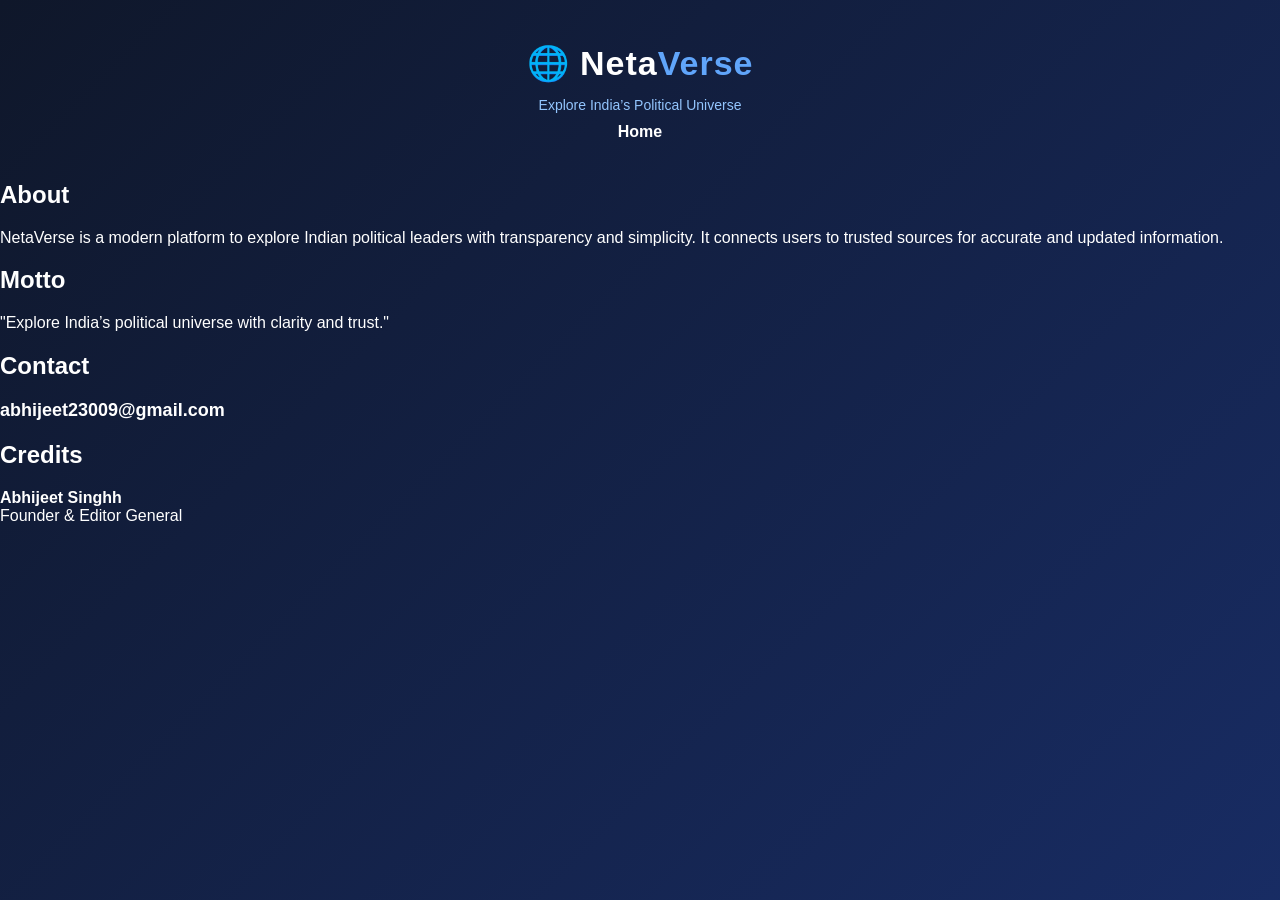
==== about.html @ 5308973b "Create about.html" ====
<!DOCTYPE html>
<html>
<head>
  <title>About - NetaVerse</title>
  <link rel="stylesheet" href="style.css">
</head>
<body>

<header>
  <h1>🌐 Neta<span style="color:#60a5fa;">Verse</span></h1>
  <p class="tagline">Explore India’s Political Universe</p>

  <nav>
    <a href="index.html">Home</a>
  </nav>
</header>

<div class="about-card">

  <h2>About</h2>
  <p>
    NetaVerse is a modern platform to explore Indian political leaders with 
    transparency and simplicity. It connects users to trusted sources for 
    accurate and updated information.
  </p>

  <h2>Motto</h2>
  <p class="highlight">
    "Explore India’s political universe with clarity and trust."
  </p>

  <h2>Contact</h2>
  <p class="email">abhijeet23009@gmail.com</p>

  <h2>Credits</h2>
  <p>
    <strong>Abhijeet Singhh</strong><br>
    Founder & Editor General
  </p>

</div>

</body>
</html>
---- style.css ----
/* 🌐 GLOBAL */
body {
  margin: 0;
  font-family: 'Segoe UI', Arial, sans-serif;
  color: white;
  background: linear-gradient(135deg, #0f172a, #1e3a8a, #020617);
  background-size: 400% 400%;
  animation: bgMove 12s infinite alternate;
}

@keyframes bgMove {
  0% { background-position: left; }
  100% { background-position: right; }
}

/* 🔥 HEADER */
header {
  text-align: center;
  padding: 20px;
}

header h1 {
  font-size: 34px;
  letter-spacing: 1px;
  margin-bottom: 5px;
}

.tagline {
  color: #93c5fd;
  font-size: 14px;
  margin-bottom: 10px;
}

/* 🔗 NAVBAR */
nav {
  margin-top: 10px;
}

nav a {
  color: white;
  margin: 0 12px;
  text-decoration: none;
  font-weight: bold;
  transition: 0.3s;
}

nav a:hover {
  color: #60a5fa;
}

/* 🔍 SEARCH */
#search {
  margin-top: 10px;
  padding: 10px;
  width: 80%;
  max-width: 400px;
  border-radius: 6px;
  border: none;
  outline: none;
}

/* 🎯 FILTER */
#filters {
  text-align: center;
  margin: 10px;
}

select {
  padding: 10px;
  border-radius: 5px;
  border: none;
}

/* 📦 GRID */
#candidates {
  display: grid;
  grid-template-columns: repeat(auto-fit, minmax(250px,1fr));
  gap: 18px;
  padding: 20px;
}

/* 🪪 CARD */
.card {
  background: rgba(255,255,255,0.06);
  backdrop-filter: blur(12px);
  border-radius: 16px;
  padding: 15px;
  transition: 0.3s;
  box-shadow: 0 4px 20px rgba(0,0,0,0.3);
}

.card:hover {
  transform: translateY(-5px);
}

/* 🖼️ IMAGE */
.profile {
  width: 100%;
  height: 180px;
  object-fit: cover;
  border-radius: 10px;
}

/* 🔘 BUTTON */
button {
  margin-top: 10px;
  padding: 10px;
  background: #2563eb;
  color: white;
  border: none;
  border-radius: 6px;
  width: 100%;
  cursor: pointer;
  transition: 0.3s;
}

button:hover {
  background: #1d4ed8;
}

/* 📖 MODAL (WIKIPEDIA VIEW) */
#wikiModal {
  display: none;
  position: fixed;
  top: 0;
  left: 0;
  width: 100%;
  height: 100%;
  background: rgba(0,0,0,0.85);
  z-index: 999;
}

#wikiContent {
  position: relative;
  width: 92%;
  height: 92%;
  margin: 2% auto;
  background: white;
  border-radius: 10px;
  overflow: hidden;
}

#wikiFrame {
  width: 100%;
  height: 100%;
  border: none;
}

/* ❌ CLOSE BUTTON */
#closeBtn {
  position: absolute;
  top: 10px;
  right: 20px;
  font-size: 22px;
  cursor: pointer;
  color: black;
  z-index: 1000;
}

/* 📄 ABOUT PAGE */
.about-container {
  max-width: 800px;
  margin: auto;
  padding: 20px;
  background: rgba(255,255,255,0.06);
  border-radius: 15px;
  backdrop-filter: blur(10px);
}

.about-container h2 {
  margin-top: 20px;
  color: #60a5fa;
}

.email {
  font-weight: bold;
  font-size: 18px;
}

.role {
  color: #ccc;
}

/* 📱 MOBILE RESPONSIVE */
@media(max-width: 600px) {
  header h1 {
    font-size: 26px;
  }

  #search {
    width: 95%;
  }

  .profile {
    height: 150px;
  }
}
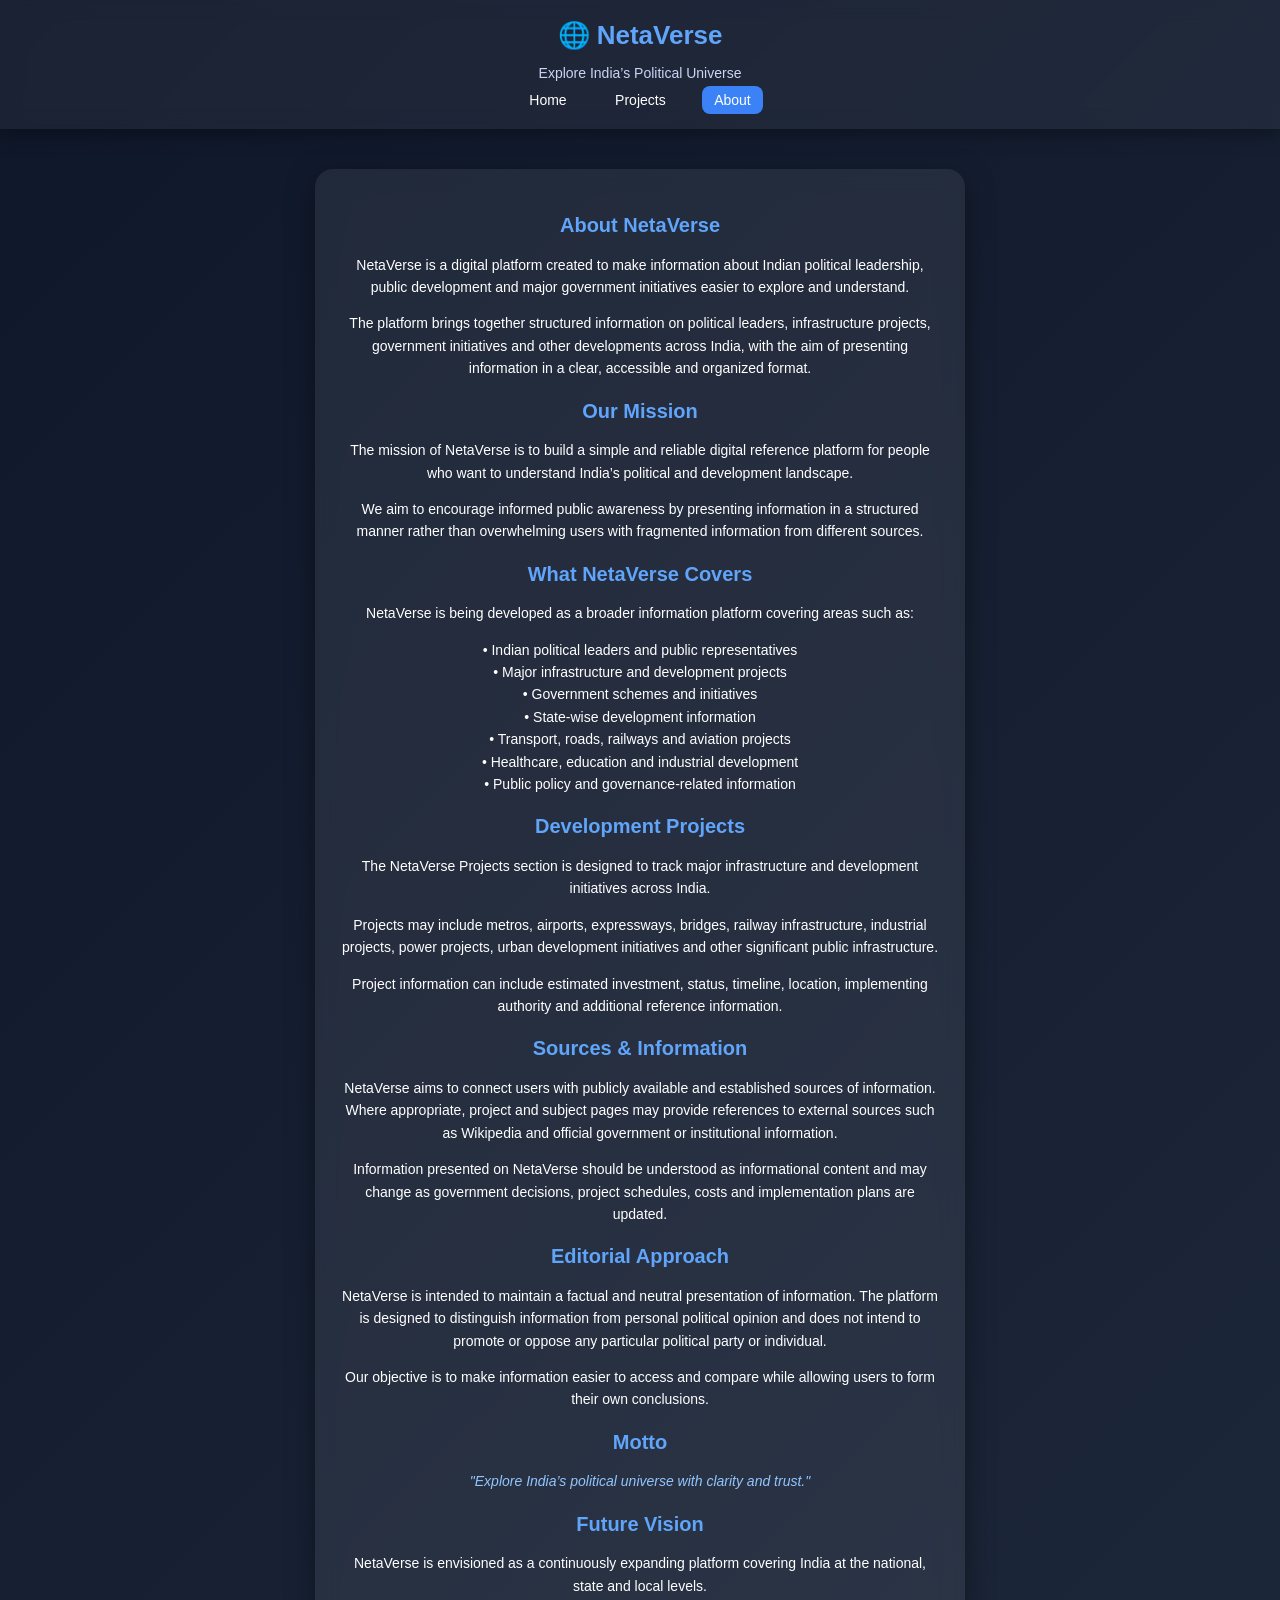
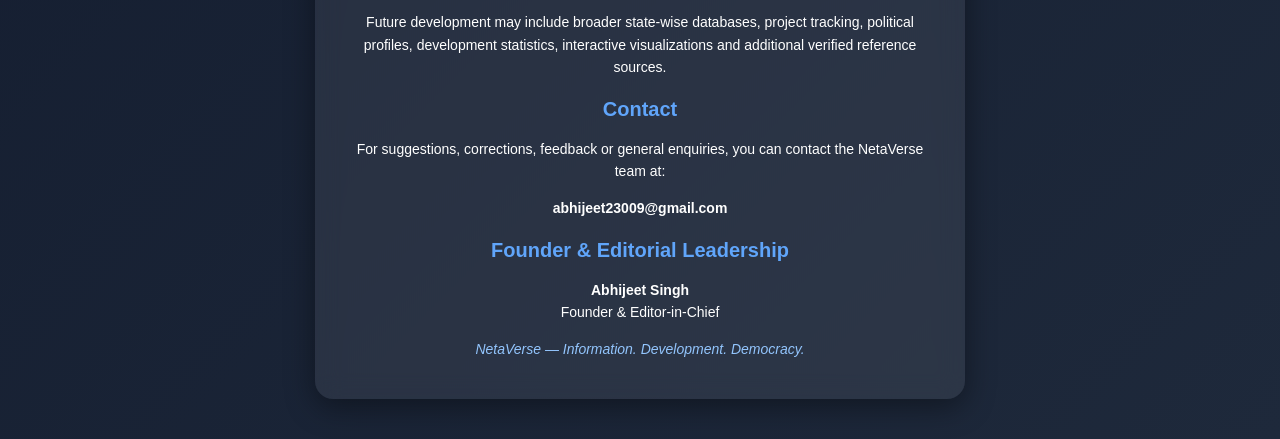
==== commit 306e4976: "Update about.html" ====
--- a/about.html
+++ b/about.html
@@ -1,44 +1,216 @@
 <!DOCTYPE html>
-<html>
+<html lang="en">
 <head>
-  <title>About - NetaVerse</title>
+  <meta charset="UTF-8">
+  <meta name="viewport" content="width=device-width, initial-scale=1.0">
+
+  <title>About NetaVerse | India Political & Development Intelligence</title>
+
+  <meta name="description"
+    content="Learn about NetaVerse, an independent platform focused on Indian political leadership, public policy and development information.">
+
+  <meta name="keywords"
+    content="NetaVerse, Indian politics, political leaders, India development, public policy">
+
+  <meta name="author" content="Abhijeet Singh">
+
   <link rel="stylesheet" href="style.css">
 </head>
+
 <body>
 
 <header>
+
   <h1>🌐 Neta<span style="color:#60a5fa;">Verse</span></h1>
-  <p class="tagline">Explore India’s Political Universe</p>
+
+  <p class="tagline">
+    Explore India’s Political Universe
+  </p>
 
   <nav>
     <a href="index.html">Home</a>
+    <a href="projects.html">Projects</a>
+    <a href="about.html" class="active">About</a>
   </nav>
+
 </header>
 
+
 <div class="about-card">
 
-  <h2>About</h2>
-  <p>
-    NetaVerse is a modern platform to explore Indian political leaders with 
-    transparency and simplicity. It connects users to trusted sources for 
-    accurate and updated information.
-  </p>
+  <!-- ABOUT -->
+
+  <h2>About NetaVerse</h2>
+
+  <p>
+    NetaVerse is a digital platform created to make information about
+    Indian political leadership, public development and major government
+    initiatives easier to explore and understand.
+  </p>
+
+  <p>
+    The platform brings together structured information on political
+    leaders, infrastructure projects, government initiatives and other
+    developments across India, with the aim of presenting information
+    in a clear, accessible and organized format.
+  </p>
+
+
+  <!-- MISSION -->
+
+  <h2>Our Mission</h2>
+
+  <p>
+    The mission of NetaVerse is to build a simple and reliable digital
+    reference platform for people who want to understand India’s
+    political and development landscape.
+  </p>
+
+  <p>
+    We aim to encourage informed public awareness by presenting
+    information in a structured manner rather than overwhelming users
+    with fragmented information from different sources.
+  </p>
+
+
+  <!-- WHAT WE COVER -->
+
+  <h2>What NetaVerse Covers</h2>
+
+  <p>
+    NetaVerse is being developed as a broader information platform
+    covering areas such as:
+  </p>
+
+  <p>
+    • Indian political leaders and public representatives<br>
+    • Major infrastructure and development projects<br>
+    • Government schemes and initiatives<br>
+    • State-wise development information<br>
+    • Transport, roads, railways and aviation projects<br>
+    • Healthcare, education and industrial development<br>
+    • Public policy and governance-related information
+  </p>
+
+
+  <!-- PROJECTS -->
+
+  <h2>Development Projects</h2>
+
+  <p>
+    The NetaVerse Projects section is designed to track major
+    infrastructure and development initiatives across India.
+  </p>
+
+  <p>
+    Projects may include metros, airports, expressways, bridges,
+    railway infrastructure, industrial projects, power projects,
+    urban development initiatives and other significant public
+    infrastructure.
+  </p>
+
+  <p>
+    Project information can include estimated investment, status,
+    timeline, location, implementing authority and additional
+    reference information.
+  </p>
+
+
+  <!-- SOURCES -->
+
+  <h2>Sources & Information</h2>
+
+  <p>
+    NetaVerse aims to connect users with publicly available and
+    established sources of information. Where appropriate, project
+    and subject pages may provide references to external sources
+    such as Wikipedia and official government or institutional
+    information.
+  </p>
+
+  <p>
+    Information presented on NetaVerse should be understood as
+    informational content and may change as government decisions,
+    project schedules, costs and implementation plans are updated.
+  </p>
+
+
+  <!-- NEUTRALITY -->
+
+  <h2>Editorial Approach</h2>
+
+  <p>
+    NetaVerse is intended to maintain a factual and neutral
+    presentation of information. The platform is designed to
+    distinguish information from personal political opinion and
+    does not intend to promote or oppose any particular political
+    party or individual.
+  </p>
+
+  <p>
+    Our objective is to make information easier to access and compare
+    while allowing users to form their own conclusions.
+  </p>
+
+
+  <!-- MOTTO -->
 
   <h2>Motto</h2>
+
   <p class="highlight">
     "Explore India’s political universe with clarity and trust."
   </p>
 
+
+  <!-- FUTURE -->
+
+  <h2>Future Vision</h2>
+
+  <p>
+    NetaVerse is envisioned as a continuously expanding platform
+    covering India at the national, state and local levels.
+  </p>
+
+  <p>
+    Future development may include broader state-wise databases,
+    project tracking, political profiles, development statistics,
+    interactive visualizations and additional verified reference
+    sources.
+  </p>
+
+
+  <!-- CONTACT -->
+
   <h2>Contact</h2>
-  <p class="email">abhijeet23009@gmail.com</p>
-
-  <h2>Credits</h2>
-  <p>
-    <strong>Abhijeet Singhh</strong><br>
-    Founder & Editor General
+
+  <p>
+    For suggestions, corrections, feedback or general enquiries,
+    you can contact the NetaVerse team at:
+  </p>
+
+  <p class="email">
+    abhijeet23009@gmail.com
+  </p>
+
+
+  <!-- CREDITS -->
+
+  <h2>Founder & Editorial Leadership</h2>
+
+  <p>
+    <strong>Abhijeet Singh</strong><br>
+    Founder & Editor-in-Chief
+  </p>
+
+
+  <!-- CLOSING -->
+
+  <p class="highlight">
+    NetaVerse — Information. Development. Democracy.
   </p>
 
 </div>
+
 
 </body>
 </html>
--- a/style.css
+++ b/style.css
@@ -1,33 +1,29 @@
 /* 🌐 GLOBAL */
 body {
   margin: 0;
-  font-family: 'Segoe UI', Arial, sans-serif;
-  color: white;
-  background: linear-gradient(135deg, #0f172a, #1e3a8a, #020617);
-  background-size: 400% 400%;
-  animation: bgMove 12s infinite alternate;
-}
-
-@keyframes bgMove {
-  0% { background-position: left; }
-  100% { background-position: right; }
-}
-
-/* 🔥 HEADER */
+  font-family: 'Poppins', sans-serif;
+  background: linear-gradient(135deg, #0f172a, #1e293b);
+  color: white;
+}
+
+/* 🔷 HEADER */
 header {
   text-align: center;
   padding: 20px;
+  background: rgba(255,255,255,0.05);
+  backdrop-filter: blur(10px);
+  box-shadow: 0 4px 20px rgba(0,0,0,0.4);
 }
 
 header h1 {
-  font-size: 34px;
-  letter-spacing: 1px;
-  margin-bottom: 5px;
+  margin: 0;
+  font-size: 26px;
+  color: #60a5fa;
 }
 
 .tagline {
-  color: #93c5fd;
-  font-size: 14px;
+  font-size: 14px;
+  color: #cbd5f5;
   margin-bottom: 10px;
 }
 
@@ -37,161 +33,256 @@
 }
 
 nav a {
-  color: white;
-  margin: 0 12px;
   text-decoration: none;
-  font-weight: bold;
+  color: white;
+  margin: 0 10px;
+  font-size: 14px;
+  padding: 6px 12px;
+  border-radius: 8px;
   transition: 0.3s;
 }
 
-nav a:hover {
-  color: #60a5fa;
+nav a:hover,
+nav a.active {
+  background: #3b82f6;
 }
 
 /* 🔍 SEARCH */
 #search {
   margin-top: 10px;
   padding: 10px;
-  width: 80%;
+  width: 90%;
   max-width: 400px;
-  border-radius: 6px;
+  border-radius: 10px;
   border: none;
   outline: none;
-}
-
-/* 🎯 FILTER */
+  background: rgba(255,255,255,0.1);
+  color: white;
+}
+
+/* 🔽 FILTER */
 #filters {
   text-align: center;
-  margin: 10px;
+  margin: 20px;
 }
 
 select {
   padding: 10px;
-  border-radius: 5px;
-  border: none;
-}
-
-/* 📦 GRID */
-#candidates {
+  border-radius: 10px;
+  border: none;
+  background: #1e293b;
+  color: white;
+}
+
+/* 📦 GRID (FIXED) */
+#candidates,
+#projectsContainer {
   display: grid;
-  grid-template-columns: repeat(auto-fit, minmax(250px,1fr));
-  gap: 18px;
+  grid-template-columns: repeat(auto-fit, minmax(250px, 1fr));
+  gap: 20px;
   padding: 20px;
 }
 
-/* 🪪 CARD */
+/* 🧊 CARD */
 .card {
-  background: rgba(255,255,255,0.06);
+  background: rgba(255,255,255,0.07);
+  padding: 15px;
+  border-radius: 18px;
+  text-align: center;
   backdrop-filter: blur(12px);
-  border-radius: 16px;
-  padding: 15px;
+  box-shadow: 0 8px 25px rgba(0,0,0,0.4);
   transition: 0.3s;
-  box-shadow: 0 4px 20px rgba(0,0,0,0.3);
 }
 
 .card:hover {
   transform: translateY(-5px);
 }
 
-/* 🖼️ IMAGE */
+/* 👤 IMAGE */
 .profile {
   width: 100%;
-  height: 180px;
+  height: 200px;
   object-fit: cover;
-  border-radius: 10px;
+  border-radius: 12px;
+}
+
+/* 📝 TEXT */
+.card h2,
+.card h3 {
+  margin: 10px 0;
+  color: #60a5fa;
+}
+
+.card p {
+  font-size: 14px;
+  margin: 5px 0;
+}
+
+/* 🔘 BUTTON GROUP */
+.btn-group {
+  display: flex;
+  gap: 10px;
+  justify-content: center;
+  margin-top: 10px;
 }
 
 /* 🔘 BUTTON */
-button {
-  margin-top: 10px;
-  padding: 10px;
-  background: #2563eb;
-  color: white;
-  border: none;
-  border-radius: 6px;
-  width: 100%;
+.btn-group a,
+.btn-group button,
+.card button {
+  text-decoration: none;
+  padding: 8px 12px;
+  border-radius: 8px;
+  background: #3b82f6;
+  color: white;
+  font-size: 13px;
+  border: none;
   cursor: pointer;
   transition: 0.3s;
 }
 
-button:hover {
-  background: #1d4ed8;
-}
-
-/* 📖 MODAL (WIKIPEDIA VIEW) */
-#wikiModal {
-  display: none;
+.btn-group a:hover,
+.btn-group button:hover,
+.card button:hover {
+  background: #2563eb;
+}
+
+/* 📊 PROGRESS BAR */
+.progress-bar {
+  width: 100%;
+  height: 8px;
+  background: #334155;
+  border-radius: 10px;
+  margin: 10px 0;
+  overflow: hidden;
+}
+
+.progress-bar div {
+  height: 100%;
+  background: linear-gradient(90deg, #3b82f6, #60a5fa);
+  border-radius: 10px;
+}
+
+/* 📄 ABOUT PAGE */
+.about-card {
+  max-width: 600px;
+  margin: 40px auto;
+  padding: 25px;
+  background: rgba(255,255,255,0.07);
+  border-radius: 18px;
+  backdrop-filter: blur(12px);
+  text-align: center;
+  box-shadow: 0 8px 30px rgba(0,0,0,0.4);
+}
+
+.about-card h2 {
+  margin-top: 20px;
+  color: #60a5fa;
+  font-size: 20px;
+}
+
+.about-card p {
+  font-size: 14px;
+  line-height: 1.6;
+}
+
+.highlight {
+  color: #93c5fd;
+  font-style: italic;
+}
+
+.email {
+  font-weight: bold;
+  font-size: 16px;
+}
+
+/* 🔻 FOOTER */
+footer {
+  text-align: center;
+  padding: 15px;
+  font-size: 12px;
+  color: #94a3b8;
+}
+
+/* 🔥 WIKIPEDIA VIEWER (FULL SCREEN) */
+.viewer {
   position: fixed;
   top: 0;
   left: 0;
   width: 100%;
   height: 100%;
-  background: rgba(0,0,0,0.85);
-  z-index: 999;
-}
-
-#wikiContent {
-  position: relative;
-  width: 92%;
-  height: 92%;
-  margin: 2% auto;
+  background: #000;
+  display: none;
+  flex-direction: column;
+  z-index: 9999;
+}
+
+.viewer-header {
+  background: #0f172a;
+  color: white;
+  padding: 12px 15px;
+  display: flex;
+  justify-content: space-between;
+  align-items: center;
+  border-bottom: 1px solid #1e293b;
+}
+
+.viewer-header button {
+  background: #3b82f6;
+  border: none;
+  color: white;
+  padding: 8px 14px;
+  border-radius: 8px;
+  cursor: pointer;
+}
+
+.viewer-header button:hover {
+  background: #2563eb;
+}
+
+.viewer-header .verified {
+  font-size: 13px;
+  color: #60a5fa;
+}
+
+.viewer iframe {
+  width: 100%;
+  height: 100%;
+  border: none;
   background: white;
-  border-radius: 10px;
-  overflow: hidden;
-}
-
-#wikiFrame {
-  width: 100%;
-  height: 100%;
-  border: none;
-}
-
-/* ❌ CLOSE BUTTON */
-#closeBtn {
+}
+
+/* 🔄 LOADER */
+.loader {
   position: absolute;
-  top: 10px;
-  right: 20px;
-  font-size: 22px;
-  cursor: pointer;
-  color: black;
-  z-index: 1000;
-}
-
-/* 📄 ABOUT PAGE */
-.about-container {
-  max-width: 800px;
-  margin: auto;
-  padding: 20px;
-  background: rgba(255,255,255,0.06);
-  border-radius: 15px;
-  backdrop-filter: blur(10px);
-}
-
-.about-container h2 {
-  margin-top: 20px;
-  color: #60a5fa;
-}
-
-.email {
-  font-weight: bold;
-  font-size: 18px;
-}
-
-.role {
-  color: #ccc;
-}
-
-/* 📱 MOBILE RESPONSIVE */
-@media(max-width: 600px) {
+  top: 50%;
+  left: 50%;
+  transform: translate(-50%, -50%);
+  border: 5px solid #1e293b;
+  border-top: 5px solid #3b82f6;
+  border-radius: 50%;
+  width: 45px;
+  height: 45px;
+  animation: spin 1s linear infinite;
+}
+
+@keyframes spin {
+  100% {
+    transform: translate(-50%, -50%) rotate(360deg);
+  }
+}
+
+/* 📱 MOBILE */
+@media (max-width: 600px) {
   header h1 {
-    font-size: 26px;
-  }
-
-  #search {
-    width: 95%;
+    font-size: 20px;
+  }
+
+  .card {
+    padding: 12px;
   }
 
   .profile {
-    height: 150px;
-  }
-}
+    height: 160px;
+  }
+}
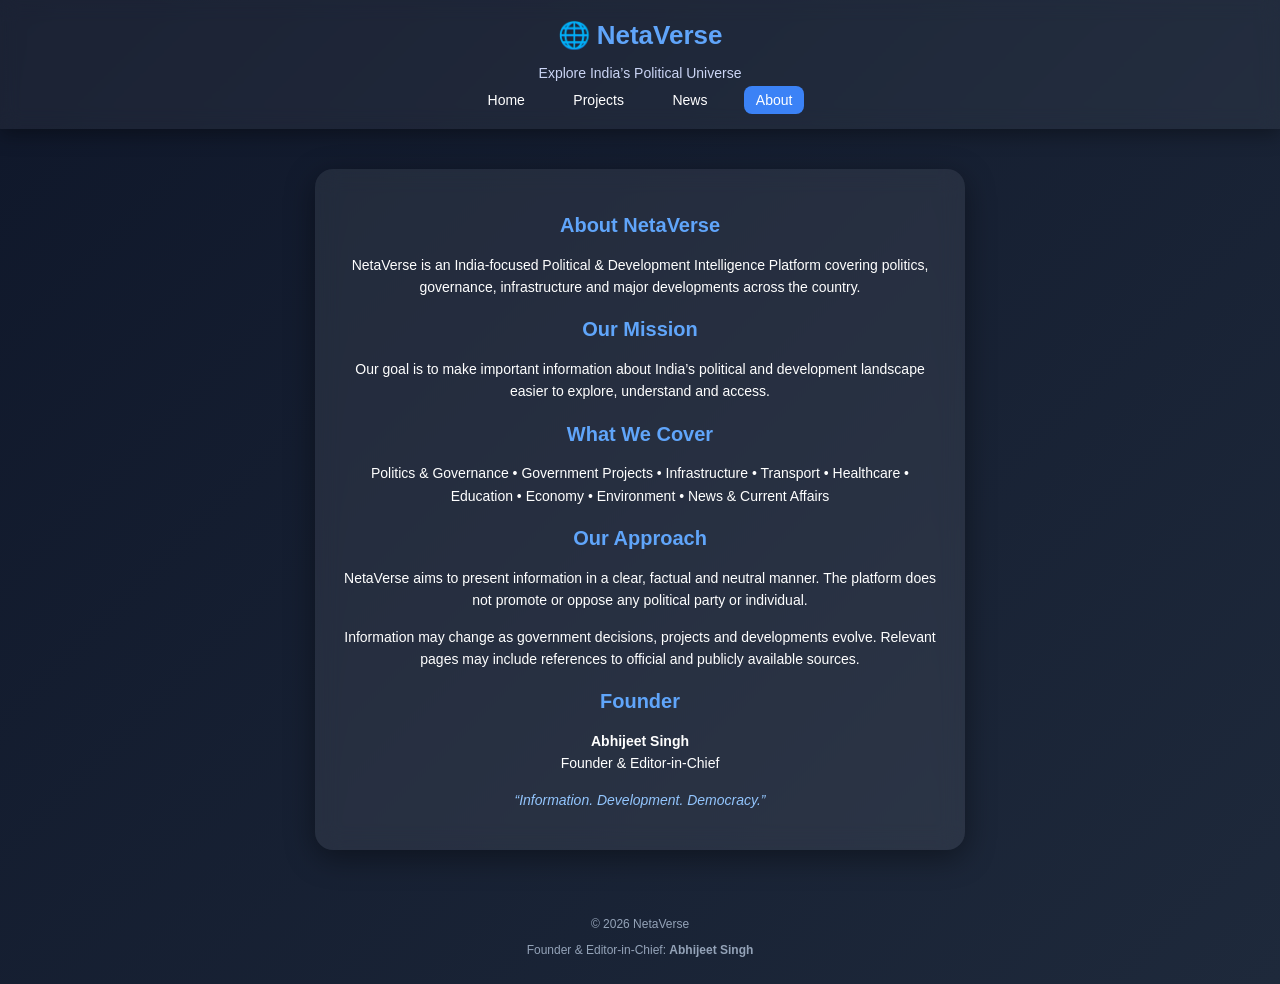
==== commit 832c4a5e: "Update about.html" ====
--- a/about.html
+++ b/about.html
@@ -4,13 +4,10 @@
   <meta charset="UTF-8">
   <meta name="viewport" content="width=device-width, initial-scale=1.0">
 
-  <title>About NetaVerse | India Political & Development Intelligence</title>
+  <title>About NetaVerse</title>
 
   <meta name="description"
-    content="Learn about NetaVerse, an independent platform focused on Indian political leadership, public policy and development information.">
-
-  <meta name="keywords"
-    content="NetaVerse, Indian politics, political leaders, India development, public policy">
+    content="About NetaVerse — an India-focused platform for politics, governance and development information.">
 
   <meta name="author" content="Abhijeet Singh">
 
@@ -21,7 +18,7 @@
 
 <header>
 
-  <h1>🌐 Neta<span style="color:#60a5fa;">Verse</span></h1>
+  <h1>🌐 Neta<span>Verse</span></h1>
 
   <p class="tagline">
     Explore India’s Political Universe
@@ -30,172 +27,58 @@
   <nav>
     <a href="index.html">Home</a>
     <a href="projects.html">Projects</a>
+    <a href="news.html">News</a>
     <a href="about.html" class="active">About</a>
   </nav>
 
 </header>
 
 
-<div class="about-card">
-
-  <!-- ABOUT -->
+<main class="about-card">
 
   <h2>About NetaVerse</h2>
 
   <p>
-    NetaVerse is a digital platform created to make information about
-    Indian political leadership, public development and major government
-    initiatives easier to explore and understand.
+    NetaVerse is an India-focused Political & Development
+    Intelligence Platform covering politics, governance,
+    infrastructure and major developments across the country.
   </p>
 
-  <p>
-    The platform brings together structured information on political
-    leaders, infrastructure projects, government initiatives and other
-    developments across India, with the aim of presenting information
-    in a clear, accessible and organized format.
-  </p>
-
-
-  <!-- MISSION -->
 
   <h2>Our Mission</h2>
 
   <p>
-    The mission of NetaVerse is to build a simple and reliable digital
-    reference platform for people who want to understand India’s
-    political and development landscape.
+    Our goal is to make important information about India’s
+    political and development landscape easier to explore,
+    understand and access.
+  </p>
+
+
+  <h2>What We Cover</h2>
+
+  <p>
+    Politics & Governance • Government Projects • Infrastructure
+    • Transport • Healthcare • Education • Economy • Environment
+    • News & Current Affairs
+  </p>
+
+
+  <h2>Our Approach</h2>
+
+  <p>
+    NetaVerse aims to present information in a clear, factual and
+    neutral manner. The platform does not promote or oppose any
+    political party or individual.
   </p>
 
   <p>
-    We aim to encourage informed public awareness by presenting
-    information in a structured manner rather than overwhelming users
-    with fragmented information from different sources.
+    Information may change as government decisions, projects and
+    developments evolve. Relevant pages may include references to
+    official and publicly available sources.
   </p>
 
 
-  <!-- WHAT WE COVER -->
-
-  <h2>What NetaVerse Covers</h2>
-
-  <p>
-    NetaVerse is being developed as a broader information platform
-    covering areas such as:
-  </p>
-
-  <p>
-    • Indian political leaders and public representatives<br>
-    • Major infrastructure and development projects<br>
-    • Government schemes and initiatives<br>
-    • State-wise development information<br>
-    • Transport, roads, railways and aviation projects<br>
-    • Healthcare, education and industrial development<br>
-    • Public policy and governance-related information
-  </p>
-
-
-  <!-- PROJECTS -->
-
-  <h2>Development Projects</h2>
-
-  <p>
-    The NetaVerse Projects section is designed to track major
-    infrastructure and development initiatives across India.
-  </p>
-
-  <p>
-    Projects may include metros, airports, expressways, bridges,
-    railway infrastructure, industrial projects, power projects,
-    urban development initiatives and other significant public
-    infrastructure.
-  </p>
-
-  <p>
-    Project information can include estimated investment, status,
-    timeline, location, implementing authority and additional
-    reference information.
-  </p>
-
-
-  <!-- SOURCES -->
-
-  <h2>Sources & Information</h2>
-
-  <p>
-    NetaVerse aims to connect users with publicly available and
-    established sources of information. Where appropriate, project
-    and subject pages may provide references to external sources
-    such as Wikipedia and official government or institutional
-    information.
-  </p>
-
-  <p>
-    Information presented on NetaVerse should be understood as
-    informational content and may change as government decisions,
-    project schedules, costs and implementation plans are updated.
-  </p>
-
-
-  <!-- NEUTRALITY -->
-
-  <h2>Editorial Approach</h2>
-
-  <p>
-    NetaVerse is intended to maintain a factual and neutral
-    presentation of information. The platform is designed to
-    distinguish information from personal political opinion and
-    does not intend to promote or oppose any particular political
-    party or individual.
-  </p>
-
-  <p>
-    Our objective is to make information easier to access and compare
-    while allowing users to form their own conclusions.
-  </p>
-
-
-  <!-- MOTTO -->
-
-  <h2>Motto</h2>
-
-  <p class="highlight">
-    "Explore India’s political universe with clarity and trust."
-  </p>
-
-
-  <!-- FUTURE -->
-
-  <h2>Future Vision</h2>
-
-  <p>
-    NetaVerse is envisioned as a continuously expanding platform
-    covering India at the national, state and local levels.
-  </p>
-
-  <p>
-    Future development may include broader state-wise databases,
-    project tracking, political profiles, development statistics,
-    interactive visualizations and additional verified reference
-    sources.
-  </p>
-
-
-  <!-- CONTACT -->
-
-  <h2>Contact</h2>
-
-  <p>
-    For suggestions, corrections, feedback or general enquiries,
-    you can contact the NetaVerse team at:
-  </p>
-
-  <p class="email">
-    abhijeet23009@gmail.com
-  </p>
-
-
-  <!-- CREDITS -->
-
-  <h2>Founder & Editorial Leadership</h2>
+  <h2>Founder</h2>
 
   <p>
     <strong>Abhijeet Singh</strong><br>
@@ -203,14 +86,23 @@
   </p>
 
 
-  <!-- CLOSING -->
-
   <p class="highlight">
-    NetaVerse — Information. Development. Democracy.
+    “Information. Development. Democracy.”
   </p>
 
-</div>
+</main>
 
+
+<footer>
+
+  <p>© 2026 NetaVerse</p>
+
+  <p>
+    Founder & Editor-in-Chief:
+    <strong>Abhijeet Singh</strong>
+  </p>
+
+</footer>
 
 </body>
 </html>
--- a/style.css
+++ b/style.css
@@ -286,3 +286,281 @@
     height: 160px;
   }
 }
+
+/* =========================================
+   📰 NETAVERSE NEWS SECTION
+========================================= */
+
+.news-hero {
+  max-width: 900px;
+  margin: 35px auto 10px;
+  padding: 35px 20px;
+  text-align: center;
+}
+
+.news-label {
+  display: inline-block;
+  color: #60a5fa;
+  font-size: 11px;
+  font-weight: 700;
+  letter-spacing: 3px;
+  text-transform: uppercase;
+  margin-bottom: 8px;
+}
+
+.news-hero h2 {
+  margin: 5px 0 12px;
+  font-size: 36px;
+  color: #ffffff;
+}
+
+.news-hero p {
+  max-width: 650px;
+  margin: auto;
+  color: #cbd5e1;
+  font-size: 14px;
+  line-height: 1.7;
+}
+
+
+/* NEWS SECTION */
+
+.news-section {
+  max-width: 1250px;
+  margin: auto;
+  padding: 10px 20px 50px;
+}
+
+.section-heading {
+  margin: 20px 0 5px;
+}
+
+.section-heading span {
+  color: #60a5fa;
+  font-size: 10px;
+  font-weight: 700;
+  letter-spacing: 2px;
+}
+
+.section-heading h2 {
+  margin: 6px 0 20px;
+  color: white;
+  font-size: 24px;
+}
+
+
+/* NEWS GRID */
+
+.news-container {
+  display: grid;
+  grid-template-columns: repeat(3, 1fr);
+  gap: 20px;
+}
+
+
+/* NEWS CARD */
+
+.news-card {
+  position: relative;
+  min-height: 300px;
+  padding: 23px;
+  border-radius: 20px;
+
+  background:
+    linear-gradient(
+      145deg,
+      rgba(255,255,255,0.10),
+      rgba(255,255,255,0.045)
+    );
+
+  border: 1px solid rgba(255,255,255,0.08);
+
+  backdrop-filter: blur(14px);
+
+  box-shadow:
+    0 10px 30px rgba(0,0,0,0.35);
+
+  transition:
+    transform 0.3s ease,
+    border-color 0.3s ease,
+    box-shadow 0.3s ease;
+
+  display: flex;
+  flex-direction: column;
+}
+
+
+.news-card:hover {
+  transform: translateY(-7px);
+
+  border-color: rgba(96,165,250,0.45);
+
+  box-shadow:
+    0 18px 40px rgba(0,0,0,0.5);
+}
+
+
+/* FEATURED */
+
+.featured-news {
+  border-color: rgba(96,165,250,0.25);
+}
+
+
+/* TOP */
+
+.news-top {
+  display: flex;
+  justify-content: space-between;
+  align-items: center;
+  gap: 10px;
+
+  padding-bottom: 14px;
+
+  border-bottom:
+    1px solid rgba(255,255,255,0.07);
+}
+
+
+.news-state {
+  color: #60a5fa;
+  font-size: 10px;
+  font-weight: 700;
+  letter-spacing: 1px;
+}
+
+
+.news-date {
+  color: #94a3b8;
+  font-size: 9px;
+  letter-spacing: 0.7px;
+}
+
+
+/* NUMBER */
+
+.news-number {
+  margin-top: 15px;
+
+  color: rgba(96,165,250,0.35);
+
+  font-size: 12px;
+  font-weight: 700;
+  letter-spacing: 2px;
+}
+
+
+/* TITLE */
+
+.news-card h3 {
+  margin: 7px 0 12px;
+
+  color: #ffffff;
+
+  font-size: 19px;
+  line-height: 1.4;
+}
+
+
+/* DESCRIPTION */
+
+.news-card p {
+  margin: 0;
+
+  color: #cbd5e1;
+
+  font-size: 13px;
+  line-height: 1.7;
+}
+
+
+/* BOTTOM */
+
+.news-bottom {
+  margin-top: auto;
+  padding-top: 18px;
+
+  display: flex;
+  justify-content: space-between;
+  align-items: center;
+  gap: 10px;
+
+  border-top:
+    1px solid rgba(255,255,255,0.07);
+}
+
+
+.news-category {
+  color: #94a3b8;
+
+  font-size: 9px;
+  font-weight: 700;
+
+  letter-spacing: 1px;
+}
+
+
+.read-more {
+  color: #60a5fa;
+
+  text-decoration: none;
+
+  font-size: 12px;
+  font-weight: 600;
+
+  transition: 0.3s ease;
+}
+
+
+.read-more:hover {
+  color: #ffffff;
+}
+
+
+/* =========================================
+   📱 MOBILE
+========================================= */
+
+@media (max-width: 900px) {
+
+  .news-container {
+    grid-template-columns: repeat(2, 1fr);
+  }
+
+}
+
+
+@media (max-width: 600px) {
+
+  .news-hero {
+    margin-top: 20px;
+    padding: 25px 15px;
+  }
+
+  .news-hero h2 {
+    font-size: 29px;
+  }
+
+  .news-hero p {
+    font-size: 13px;
+  }
+
+  .news-section {
+    padding: 10px 15px 35px;
+  }
+
+  .news-container {
+    grid-template-columns: 1fr;
+    gap: 15px;
+  }
+
+  .news-card {
+    min-height: 280px;
+    padding: 19px;
+  }
+
+  .news-card h3 {
+    font-size: 18px;
+  }
+
+}
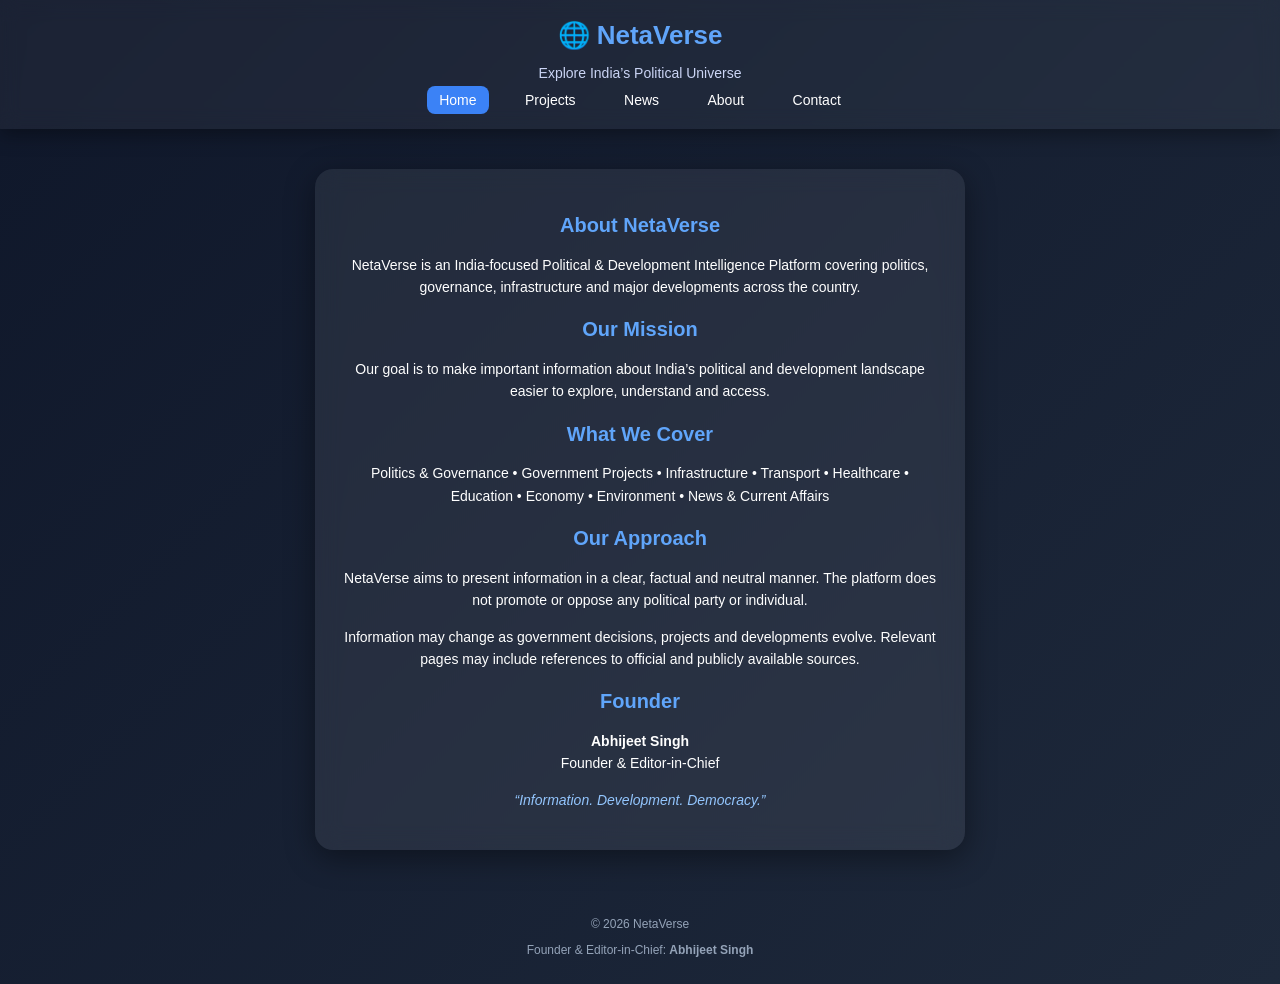
==== commit a47cd431: "Update about.html" ====
--- a/about.html
+++ b/about.html
@@ -25,10 +25,11 @@
   </p>
 
   <nav>
-    <a href="index.html">Home</a>
-    <a href="projects.html">Projects</a>
-    <a href="news.html">News</a>
-    <a href="about.html" class="active">About</a>
+  <a href="index.html" class="active">Home</a>
+  <a href="projects.html">Projects</a>
+  <a href="news.html">News</a>
+  <a href="about.html">About</a>
+  <a href="contact.html">Contact</a>
   </nav>
 
 </header>
--- a/style.css
+++ b/style.css
@@ -564,3 +564,217 @@
   }
 
 }
+/* =========================
+   CONTACT PAGE
+========================= */
+
+.contact-card {
+  max-width: 650px;
+  margin: 40px auto;
+  padding: 30px;
+  background: rgba(255, 255, 255, 0.07);
+  border-radius: 20px;
+  backdrop-filter: blur(12px);
+  box-shadow: 0 8px 30px rgba(0, 0, 0, 0.4);
+}
+
+.contact-card h2 {
+  margin-top: 5px;
+  margin-bottom: 12px;
+  text-align: center;
+  color: #60a5fa;
+}
+
+.contact-intro {
+  text-align: center;
+  color: #cbd5e1;
+  font-size: 14px;
+  line-height: 1.6;
+  margin-bottom: 25px;
+}
+
+
+/* CONTACT BUTTONS */
+
+.contact-link {
+  display: flex;
+  align-items: center;
+  gap: 15px;
+
+  width: 100%;
+  box-sizing: border-box;
+
+  padding: 14px;
+  margin-bottom: 14px;
+
+  border-radius: 14px;
+
+  background: rgba(255, 255, 255, 0.08);
+
+  color: white;
+  text-decoration: none;
+
+  transition: 0.3s;
+}
+
+.contact-link:hover {
+  background: rgba(59, 130, 246, 0.20);
+  transform: translateY(-2px);
+}
+
+
+/* ICONS */
+
+.contact-icon {
+  width: 48px;
+  height: 48px;
+  min-width: 48px;
+
+  display: flex;
+  align-items: center;
+  justify-content: center;
+
+  border-radius: 12px;
+
+  font-size: 24px;
+  font-weight: bold;
+}
+
+.email-icon {
+  background: white;
+  color: #111827;
+}
+
+.x-icon {
+  background: #000;
+  color: white;
+}
+
+
+/* CONTACT TEXT */
+
+.contact-text {
+  overflow: hidden;
+}
+
+.contact-text strong {
+  display: block;
+  font-size: 15px;
+}
+
+.contact-text small {
+  display: block;
+  margin-top: 4px;
+
+  color: #94a3b8;
+
+  font-size: 13px;
+
+  overflow-wrap: anywhere;
+}
+
+
+/* ENQUIRY */
+
+.enquiry-title {
+  margin-top: 35px !important;
+}
+
+
+/* FORM */
+
+.enquiry-form {
+  display: flex;
+  flex-direction: column;
+  gap: 7px;
+
+  margin-top: 20px;
+}
+
+.enquiry-form label {
+  margin-top: 10px;
+
+  color: #cbd5e1;
+
+  font-size: 14px;
+}
+
+.enquiry-form input,
+.enquiry-form textarea {
+  width: 100%;
+  box-sizing: border-box;
+
+  padding: 12px;
+
+  border: 1px solid rgba(255, 255, 255, 0.08);
+  border-radius: 10px;
+
+  outline: none;
+
+  background: rgba(255, 255, 255, 0.10);
+
+  color: white;
+
+  font-family: inherit;
+  font-size: 14px;
+}
+
+.enquiry-form input::placeholder,
+.enquiry-form textarea::placeholder {
+  color: #94a3b8;
+}
+
+.enquiry-form input:focus,
+.enquiry-form textarea:focus {
+  border-color: #3b82f6;
+}
+
+.enquiry-form textarea {
+  resize: vertical;
+}
+
+
+/* SEND BUTTON */
+
+.enquiry-form button {
+  margin-top: 15px;
+
+  padding: 12px;
+
+  border: none;
+  border-radius: 10px;
+
+  background: #3b82f6;
+
+  color: white;
+
+  font-size: 15px;
+  font-weight: 600;
+
+  cursor: pointer;
+
+  transition: 0.3s;
+}
+
+.enquiry-form button:hover {
+  background: #2563eb;
+  transform: translateY(-2px);
+}
+
+
+/* MOBILE */
+
+@media (max-width: 600px) {
+
+  .contact-card {
+    margin: 20px 12px;
+    padding: 20px;
+  }
+
+  .contact-icon {
+    width: 44px;
+    height: 44px;
+    min-width: 44px;
+  }
+
+}
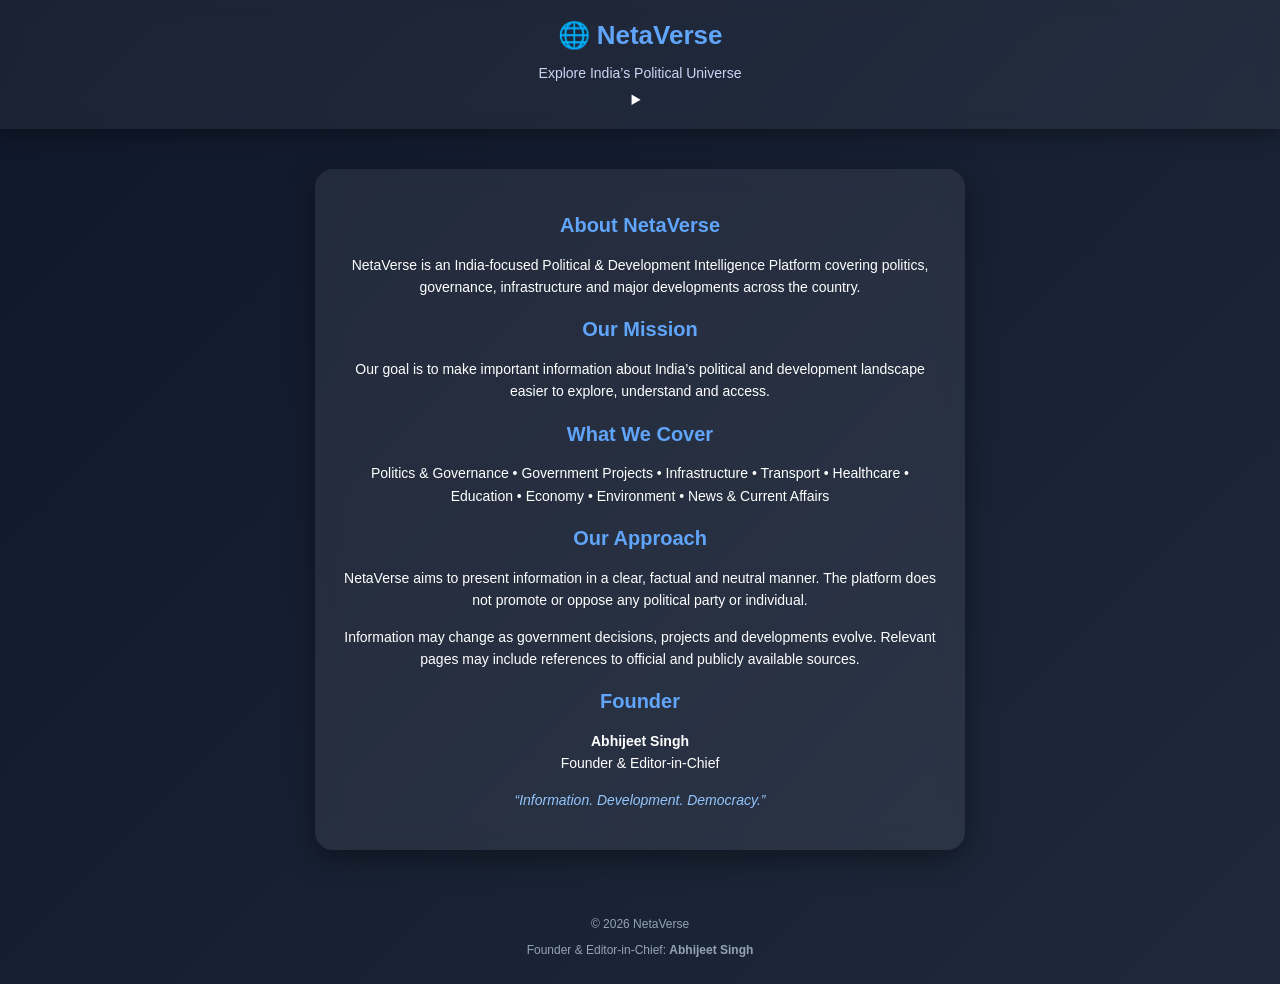
==== commit 1e18008c: "Update about.html" ====
--- a/about.html
+++ b/about.html
@@ -17,21 +17,46 @@
 <body>
 
 <header>
+  <div class="header-top">
 
-  <h1>🌐 Neta<span>Verse</span></h1>
+    <div class="brand">
+      <h1>🌐 Neta<span>Verse</span></h1>
+      <p class="tagline">Explore India’s Political Universe</p>
+    </div>
 
-  <p class="tagline">
-    Explore India’s Political Universe
-  </p>
+    <details class="menu-container">
+      <summary class="menu-toggle" aria-label="Open navigation menu">
+        <span></span>
+        <span></span>
+        <span></span>
+      </summary>
 
-  <nav>
-  <a href="index.html" class="active">Home</a>
-  <a href="projects.html">Projects</a>
-  <a href="news.html">News</a>
-  <a href="about.html">About</a>
-  <a href="contact.html">Contact</a>
-  </nav>
+      <div class="menu-panel">
+        <nav>
+          <a href="index.html">Home</a>
+          <a href="projects.html">Projects</a>
+          <a href="news.html">News</a>
+          <a href="about.html" class="active">About</a>
+          <a href="contact.html">Contact</a>
+        </nav>
 
+        <div class="menu-socials">
+          <a href="mailto:abhijeetsinghhh1111@gmail.com"
+             class="social-icon"
+             aria-label="Email NetaVerse"
+             title="Email NetaVerse">✉</a>
+
+          <a href="https://x.com/Abhijeet8040"
+             target="_blank"
+             rel="noopener noreferrer"
+             class="social-icon x-social"
+             aria-label="NetaVerse on X"
+             title="NetaVerse on X">𝕏</a>
+        </div>
+      </div>
+    </details>
+
+  </div>
 </header>
 
 
